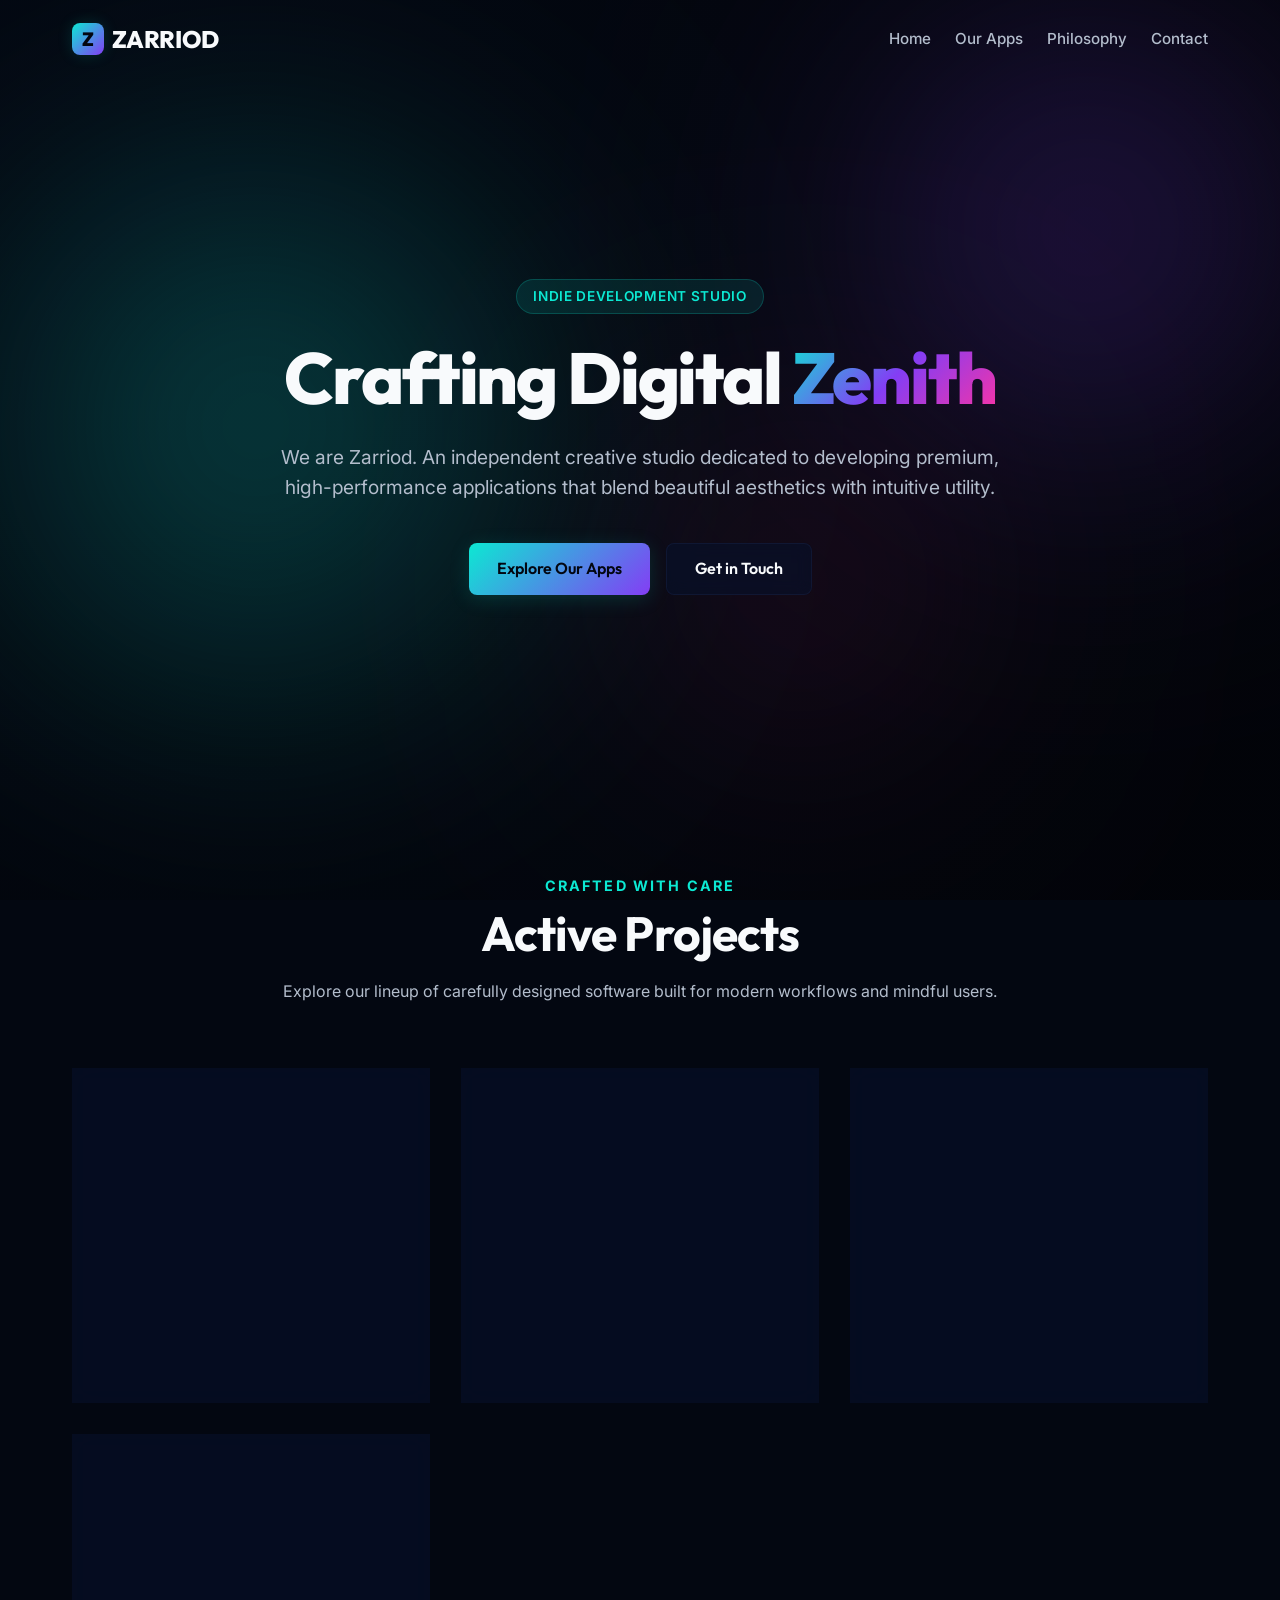
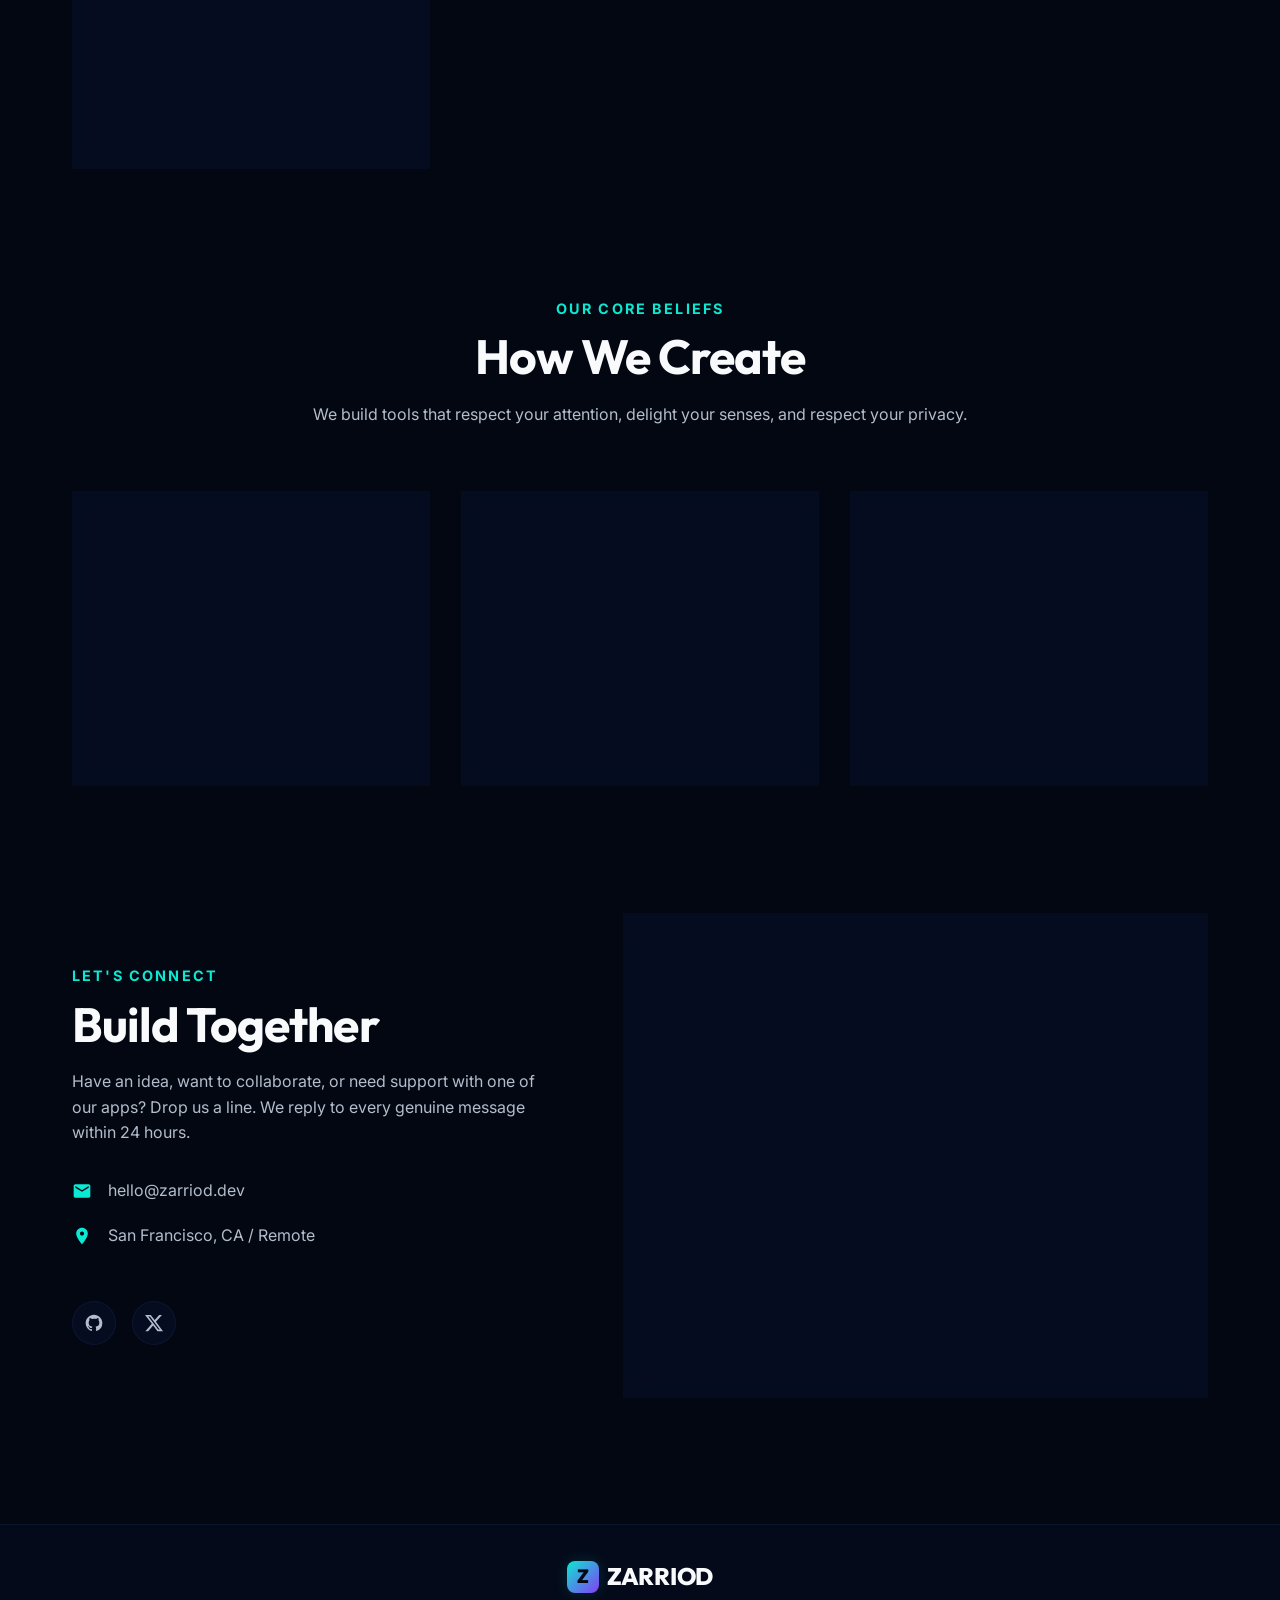
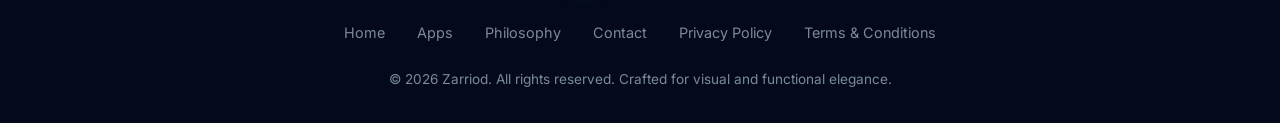
==== index.html @ 1deefd63 "Add files via upload" ====
<!DOCTYPE html>
<html lang="en">
<head>
  <meta charset="UTF-8">
  <meta name="viewport" content="width=device-width, initial-scale=1.0">
  
  <!-- SEO Meta Tags -->
  <title>Zarriod | Premium Indie App Development Studio</title>
  <meta name="description" content="Zarriod is an independent app studio crafting modern, high-performance applications. Explore our projects including AetherFlow, NovaList, and Zenith Reader.">
  <meta name="keywords" content="indie app development, software studio, Zarriod, AetherFlow, NovaList, Zenith Reader, iOS apps, web utility, minimal software, premium web design">
  <meta name="author" content="Zarriod Studio">
  
  <!-- Open Graph / Facebook -->
  <meta property="og:type" content="website">
  <meta property="og:url" content="https://zarriod.github.io/">
  <meta property="og:title" content="Zarriod | Premium Indie App Development Studio">
  <meta property="og:description" content="Zarriod is an independent app studio crafting modern, high-performance applications. Explore our projects including AetherFlow, NovaList, and Zenith Reader.">
  
  <!-- Twitter -->
  <meta property="twitter:card" content="summary_large_image">
  <meta property="twitter:url" content="https://zarriod.github.io/">
  <meta property="twitter:title" content="Zarriod | Premium Indie App Development Studio">
  <meta property="twitter:description" content="Zarriod is an independent app studio crafting modern, high-performance applications. Explore our projects including AetherFlow, NovaList, and Zenith Reader.">

  <!-- Favicon / Styling -->
  <link rel="stylesheet" href="style.css">
</head>
<body>

  <!-- Background Canvas/Aura -->
  <div class="ambient-background">
    <div class="ambient-glow-1"></div>
    <div class="ambient-glow-2"></div>
    <div class="ambient-glow-3"></div>
  </div>
  <div class="cursor-glow" id="cursorGlow"></div>

  <!-- Header Navigation -->
  <header id="mainHeader">
    <div class="nav-container">
      <a href="#" class="logo">
        <div class="logo-icon">Z</div>
        ZARRIOD
      </a>
      
      <button class="menu-toggle" id="menuToggle" aria-label="Toggle Navigation Menu">
        <svg width="24" height="24" viewBox="0 0 24 24" fill="none" stroke="currentColor" stroke-width="2" stroke-linecap="round" stroke-linejoin="round">
          <line x1="4" y1="12" x2="20" y2="12"></line>
          <line x1="4" y1="6" x2="20" y2="6"></line>
          <line x1="4" y1="18" x2="20" y2="18"></line>
        </svg>
      </button>

      <ul class="nav-menu" id="navMenu">
        <li><a href="#" class="nav-link">Home</a></li>
        <li><a href="#apps" class="nav-link">Our Apps</a></li>
        <li><a href="#philosophy" class="nav-link">Philosophy</a></li>
        <li><a href="#contact" class="nav-link">Contact</a></li>
      </ul>
    </div>
  </header>

  <main id="mainContent">
    <!-- Hero Section -->
    <section class="hero">
      <div class="container hero-content reveal active">
        <div class="hero-badge">Indie Development Studio</div>
        <h1>Crafting Digital <span class="gradient-text">Zenith</span></h1>
        <p>We are Zarriod. An independent creative studio dedicated to developing premium, high-performance applications that blend beautiful aesthetics with intuitive utility.</p>
        <div class="hero-actions">
          <a href="#apps" class="btn btn-primary">Explore Our Apps</a>
          <a href="#contact" class="btn btn-secondary">Get in Touch</a>
        </div>
      </div>
    </section>

  <!-- Apps Showcase Section -->
  <section class="apps-section" id="apps">
    <div class="container">
      <div class="section-header reveal">
        <span class="section-tag">Crafted with Care</span>
        <h2>Active Projects</h2>
        <p>Explore our lineup of carefully designed software built for modern workflows and mindful users.</p>
      </div>

      <div class="grid grid-3">
        
        <!-- App 1 Card: AetherFlow -->
        <article class="glass-card app-card reveal" data-app="aetherflow">
          <div class="app-header">
            <div class="app-icon" style="background: linear-gradient(135deg, hsl(174, 90%, 50%), hsl(220, 80%, 40%));">🌀</div>
            <div class="app-platforms">
              <!-- Apple icon -->
              <svg viewBox="0 0 24 24" title="iOS & macOS"><path d="M18.71 19.5c-.83 1.24-1.71 2.45-3.05 2.47-1.34.03-1.77-.79-3.29-.79-1.53 0-2 .77-3.27.82-1.31.05-2.3-1.32-3.14-2.53C4.25 17 2.94 12.45 4.7 9.39c.87-1.52 2.43-2.48 4.12-2.51 1.28-.02 2.5.87 3.29.87.78 0 2.26-1.07 3.81-.91.65.03 2.47.26 3.64 1.98-.09.06-2.17 1.28-2.15 3.81.03 3.02 2.65 4.03 2.68 4.04-.03.07-.42 1.44-1.38 2.83M15.97 4.17c.66-.81 1.11-1.93.99-3.06-.96.04-2.13.64-2.82 1.45-.6.69-1.12 1.84-.98 2.94 1.07.08 2.15-.52 2.81-1.33z"/></svg>
              <!-- Web/Globe icon -->
              <svg viewBox="0 0 24 24" title="Web App"><path d="M12 2C6.48 2 2 6.48 2 12s4.48 10 10 10 10-4.48 10-10S17.52 2 12 2zm-1 17.93c-3.95-.49-7-3.85-7-7.93 0-.62.08-1.21.21-1.79L9 15v1c0 1.1.9 2 2 2v1.93zm6.9-2.53c-.26-.81-1-1.4-1.9-1.4h-1v-3c0-.55-.45-1-1-1h-6v-2h2c.55 0 1-.45 1-1V7h2c1.1 0 2-.9 2-2v-.41c2.93 1.19 5 4.06 5 7.41 0 2.08-.8 3.97-2.1 5.39z"/></svg>
            </div>
          </div>
          <div class="app-body">
            <h3 class="app-title">AetherFlow</h3>
            <p class="app-desc">Immersive ambient focus spaces. Combine adaptive soundscapes, gesture controls, and clean HUD widgets to block out noise and enter a state of flow.</p>
            <div class="app-tags">
              <span class="app-tag">Focus</span>
              <span class="app-tag">Ambient</span>
              <span class="app-tag">Audio</span>
            </div>
          </div>
          <div class="app-footer">
            <button class="app-link btn-details" data-app="aetherflow">
              Learn More 
              <svg viewBox="0 0 24 24"><path d="M5 12h14M12 5l7 7-7 7" stroke="currentColor" stroke-width="2" stroke-linecap="round" stroke-linejoin="round" fill="none"/></svg>
            </button>
          </div>
        </article>

        <!-- App 2 Card: NovaList -->
        <article class="glass-card app-card reveal" data-app="novalist">
          <div class="app-header">
            <div class="app-icon" style="background: linear-gradient(135deg, hsl(263, 90%, 60%), hsl(328, 100%, 60%));">⚡</div>
            <div class="app-platforms">
              <!-- Web/Globe icon -->
              <svg viewBox="0 0 24 24" title="Web App"><path d="M12 2C6.48 2 2 6.48 2 12s4.48 10 10 10 10-4.48 10-10S17.52 2 12 2zm-1 17.93c-3.95-.49-7-3.85-7-7.93 0-.62.08-1.21.21-1.79L9 15v1c0 1.1.9 2 2 2v1.93zm6.9-2.53c-.26-.81-1-1.4-1.9-1.4h-1v-3c0-.55-.45-1-1-1h-6v-2h2c.55 0 1-.45 1-1V7h2c1.1 0 2-.9 2-2v-.41c2.93 1.19 5 4.06 5 7.41 0 2.08-.8 3.97-2.1 5.39z"/></svg>
              <!-- Desktop/Mac/Windows icon -->
              <svg viewBox="0 0 24 24" title="Desktop App"><path d="M21 2H3c-1.1 0-2 .9-2 2v12c0 1.1.9 2 2 2h7l-2 3v1h8v-1l-2-3h7c1.1 0 2-.9 2-2V4c0-1.1-.9-2-2-2zm0 12H3V4h18v10z"/></svg>
            </div>
          </div>
          <div class="app-body">
            <h3 class="app-title">NovaList</h3>
            <p class="app-desc">Blazing-fast, keyboard-first task planning. Manage your daily loops, project backlogs, and commands with an offline-first workspace designed for speed.</p>
            <div class="app-tags">
              <span class="app-tag">Productivity</span>
              <span class="app-tag">Keyboard-first</span>
              <span class="app-tag">Offline</span>
            </div>
          </div>
          <div class="app-footer">
            <button class="app-link btn-details" data-app="novalist">
              Learn More 
              <svg viewBox="0 0 24 24"><path d="M5 12h14M12 5l7 7-7 7" stroke="currentColor" stroke-width="2" stroke-linecap="round" stroke-linejoin="round" fill="none"/></svg>
            </button>
          </div>
        </article>

        <!-- App 3 Card: Zenith Reader -->
        <article class="glass-card app-card reveal" data-app="zenithreader">
          <div class="app-header">
            <div class="app-icon" style="background: linear-gradient(135deg, hsl(328, 100%, 60%), hsl(174, 90%, 50%));">📖</div>
            <div class="app-platforms">
              <!-- Apple icon -->
              <svg viewBox="0 0 24 24" title="iOS"><path d="M18.71 19.5c-.83 1.24-1.71 2.45-3.05 2.47-1.34.03-1.77-.79-3.29-.79-1.53 0-2 .77-3.27.82-1.31.05-2.3-1.32-3.14-2.53C4.25 17 2.94 12.45 4.7 9.39c.87-1.52 2.43-2.48 4.12-2.51 1.28-.02 2.5.87 3.29.87.78 0 2.26-1.07 3.81-.91.65.03 2.47.26 3.64 1.98-.09.06-2.17 1.28-2.15 3.81.03 3.02 2.65 4.03 2.68 4.04-.03.07-.42 1.44-1.38 2.83M15.97 4.17c.66-.81 1.11-1.93.99-3.06-.96.04-2.13.64-2.82 1.45-.6.69-1.12 1.84-.98 2.94 1.07.08 2.15-.52 2.81-1.33z"/></svg>
              <!-- Android icon -->
              <svg viewBox="0 0 24 24" title="Android"><path d="M6 18c0 .55.45 1 1 1h1v3.5c0 .83.67 1.5 1.5 1.5s1.5-.67 1.5-1.5V19h2v3.5c0 .83.67 1.5 1.5 1.5s1.5-.67 1.5-1.5V19h1c.55 0 1-.45 1-1V8H6v10zM3.5 8C2.67 8 2 8.67 2 9.5v7c0 .83.67 1.5 1.5 1.5S5 17.33 5 16.5v-7C5 8.67 4.33 8 3.5 8zm17 0c-.83 0-1.5.67-1.5 1.5v7c0 .83.67 1.5 1.5 1.5s1.5-.67 1.5-1.5v-7c0-.83-.67-1.5-1.5-1.5zm-5.8-5.38l1.45-1.45c.2-.2.2-.51 0-.71a.495.495 0 0 0-.7 0l-1.6 1.6C12.9 2.03 12.46 2 12 2c-.46 0-.9.03-1.35.07l-1.6-1.6c-.2-.2-.51-.2-.71 0-.2.2-.2.51 0 .71l1.45 1.45C8.3 3.6 7.06 5.62 7 8h10c-.06-2.38-1.3-4.4-3.2-5.38zM9 5.5c-.28 0-.5-.22-.5-.5s.22-.5.5-.5.5.22.5.5-.22.5-.5.5zm6 0c-.28 0-.5-.22-.5-.5s.22-.5.5-.5.5.22.5.5-.22.5-.5.5z"/></svg>
            </div>
          </div>
          <div class="app-body">
            <h3 class="app-title">Zenith Reader</h3>
            <p class="app-desc">Distraction-free news reading. Zenith aggregates your newsletters, RSS feeds, and favorite web articles into a clean reading format with local summaries.</p>
            <div class="app-tags">
              <span class="app-tag">Reading</span>
              <span class="app-tag">RSS</span>
              <span class="app-tag">Privacy</span>
            </div>
          </div>
          <div class="app-footer">
            <button class="app-link btn-details" data-app="zenithreader">
              Learn More 
              <svg viewBox="0 0 24 24"><path d="M5 12h14M12 5l7 7-7 7" stroke="currentColor" stroke-width="2" stroke-linecap="round" stroke-linejoin="round" fill="none"/></svg>
            </button>
          </div>
        </article>

        <!-- App 4 Card: PickVault -->
        <article class="glass-card app-card reveal" data-app="pickvault">
          <div class="app-header">
            <div class="app-icon" style="background: linear-gradient(135deg, hsl(174, 90%, 50%), hsl(263, 90%, 60%));">📦</div>
            <div class="app-platforms">
              <!-- Android icon -->
              <svg viewBox="0 0 24 24" title="Android"><path d="M6 18c0 .55.45 1 1 1h1v3.5c0 .83.67 1.5 1.5 1.5s1.5-.67 1.5-1.5V19h2v3.5c0 .83.67 1.5 1.5 1.5s1.5-.67 1.5-1.5V19h1c.55 0 1-.45 1-1V8H6v10zM3.5 8C2.67 8 2 8.67 2 9.5v7c0 .83.67 1.5 1.5 1.5S5 17.33 5 16.5v-7C5 8.67 4.33 8 3.5 8zm17 0c-.83 0-1.5.67-1.5 1.5v7c0 .83.67 1.5 1.5 1.5s1.5-.67 1.5-1.5v-7c0-.83-.67-1.5-1.5-1.5zm-5.8-5.38l1.45-1.45c.2-.2.2-.51 0-.71a.495.495 0 0 0-.7 0l-1.6 1.6C12.9 2.03 12.46 2 12 2c-.46 0-.9.03-1.35.07l-1.6-1.6c-.2-.2-.51-.2-.71 0-.2.2-.2.51 0 .71l1.45 1.45C8.3 3.6 7.06 5.62 7 8h10c-.06-2.38-1.3-4.4-3.2-5.38zM9 5.5c-.28 0-.5-.22-.5-.5s.22-.5.5-.5.5.22.5.5-.22.5-.5.5zm6 0c-.28 0-.5-.22-.5-.5s.22-.5.5-.5.5.22.5.5-.22.5-.5.5z"/></svg>
            </div>
          </div>
          <div class="app-body">
            <h3 class="app-title">PickVault</h3>
            <p class="app-desc">Manage planned purchases and wishlists. Record items you intend to buy, track budgets, organize categories, and make mindful shopping decisions offline.</p>
            <div class="app-tags">
              <span class="app-tag">Wishlist</span>
              <span class="app-tag">Utility</span>
              <span class="app-tag">Offline-First</span>
            </div>
          </div>
          <div class="app-footer">
            <button class="app-link btn-details" data-app="pickvault">
              Learn More 
              <svg viewBox="0 0 24 24"><path d="M5 12h14M12 5l7 7-7 7" stroke="currentColor" stroke-width="2" stroke-linecap="round" stroke-linejoin="round" fill="none"/></svg>
            </button>
          </div>
        </article>

      </div>
    </div>
  </section>

  <!-- Philosophy Section -->
  <section class="philosophy-section" id="philosophy">
    <div class="container">
      <div class="section-header reveal">
        <span class="section-tag">Our Core Beliefs</span>
        <h2>How We Create</h2>
        <p>We build tools that respect your attention, delight your senses, and respect your privacy.</p>
      </div>

      <div class="grid grid-3">
        
        <!-- Value 1 -->
        <div class="glass-card philosophy-card reveal">
          <div class="philosophy-icon">🎨</div>
          <h3 class="philosophy-title">Aesthetics First</h3>
          <p class="philosophy-desc">We believe software should be as beautiful as it is functional. Fine attention is paid to color systems, visual hierarchy, micro-interactions, and motion layout.</p>
        </div>

        <!-- Value 2 -->
        <div class="glass-card philosophy-card reveal">
          <div class="philosophy-icon">🔒</div>
          <h3 class="philosophy-title">Privacy Centered</h3>
          <p class="philosophy-desc">Your data resides where it belongs: on your device. We design our apps offline-first, avoiding intrusive tracking, tracking cookies, or dynamic user tracking scripts.</p>
        </div>

        <!-- Value 3 -->
        <div class="glass-card philosophy-card reveal">
          <div class="philosophy-icon">🚀</div>
          <h3 class="philosophy-title">Performance Focused</h3>
          <p class="philosophy-desc">Nobody likes waiting. Our apps are built using lean native foundations, modern rendering pipelines, and clean architectures to operate at 60+ FPS.</p>
        </div>

      </div>
    </div>
  </section>

  <!-- Contact & Newsletter Section -->
  <section class="contact-section" id="contact">
    <div class="container">
      <div class="contact-layout">
        
        <div class="contact-info reveal">
          <span class="section-tag">Let's Connect</span>
          <h2>Build Together</h2>
          <p>Have an idea, want to collaborate, or need support with one of our apps? Drop us a line. We reply to every genuine message within 24 hours.</p>
          
          <ul class="contact-details">
            <li class="contact-detail-item">
              <svg viewBox="0 0 24 24"><path d="M20 4H4c-1.1 0-1.99.9-1.99 2L2 18c0 1.1.9 2 2 2h16c1.1 0 2-.9 2-2V6c0-1.1-.9-2-2-2zm0 4l-8 5-8-5V6l8 5 8-5v2z"/></svg>
              <span>hello@zarriod.dev</span>
            </li>
            <li class="contact-detail-item">
              <svg viewBox="0 0 24 24"><path d="M12 2C8.13 2 5 5.13 5 9c0 5.25 7 13 7 13s7-7.75 7-13c0-3.87-3.13-7-7-7zm0 9.5c-1.38 0-2.5-1.12-2.5-2.5s1.12-2.5 2.5-2.5 2.5 1.12 2.5 2.5-1.12 2.5-2.5 2.5z"/></svg>
              <span>San Francisco, CA / Remote</span>
            </li>
          </ul>

          <div class="contact-socials">
            <a href="https://github.com/zarriod" class="social-btn" aria-label="GitHub" target="_blank" rel="noopener">
              <svg width="20" height="20" viewBox="0 0 24 24" fill="currentColor"><path d="M12 2C6.477 2 2 6.484 2 12.017c0 4.425 2.865 8.18 6.839 9.504.5.092.682-.217.682-.483 0-.237-.008-.868-.013-1.703-2.782.605-3.369-1.343-3.369-1.343-.454-1.158-1.11-1.466-1.11-1.466-.908-.62.069-.608.069-.608 1.003.07 1.531 1.032 1.531 1.032.892 1.53 2.341 1.088 2.91.832.092-.647.35-1.088.636-1.338-2.22-.253-4.555-1.113-4.555-4.951 0-1.093.39-1.988 1.029-2.688-.103-.253-.446-1.272.098-2.65 0 0 .84-.27 2.75 1.026A9.564 9.564 0 0112 6.844c.85.004 1.705.115 2.504.337 1.909-1.296 2.747-1.027 2.747-1.027.546 1.379.202 2.398.1 2.651.64.7 1.028 1.595 1.028 2.688 0 3.848-2.339 4.695-4.566 4.943.359.309.678.92.678 1.855 0 1.338-.012 2.419-.012 2.747 0 .268.18.58.688.482A10.019 10.019 0 0022 12.017C22 6.484 17.522 2 12 2z"/></svg>
            </a>
            <a href="https://x.com/zarriod" class="social-btn" aria-label="Twitter/X" target="_blank" rel="noopener">
              <svg width="20" height="20" viewBox="0 0 24 24" fill="currentColor"><path d="M18.244 2.25h3.308l-7.227 8.26 8.502 11.24H16.17l-5.214-6.817L4.99 21.75H1.68l7.73-8.835L1.254 2.25H8.08l4.713 6.231zm-1.161 17.52h1.833L7.084 4.126H5.117z"/></svg>
            </a>
          </div>
        </div>

        <div class="glass-card contact-form-card reveal">
          <form id="contactForm" novalidate>
            <div class="form-group">
              <label for="name" class="form-label">Your Name</label>
              <input type="text" id="name" name="name" class="form-input" placeholder="Aiden Thorne" required>
            </div>
            
            <div class="form-group">
              <label for="email" class="form-label">Email Address</label>
              <input type="email" id="email" name="email" class="form-input" placeholder="aiden@example.com" required>
            </div>

            <div class="form-group">
              <label for="message" class="form-label">Your Message</label>
              <textarea id="message" name="message" class="form-input" placeholder="Hey Zarriod crew! I'd love to chat about..." required></textarea>
            </div>

            <button type="submit" class="btn btn-primary form-submit-btn" id="submitBtn">
              <span>Send Message</span>
            </button>
          </form>
        </div>

      </div>
    </div>
  </section>

  </main>

  <!-- Dynamic Detail Modal -->
  <div class="modal-overlay" id="appModal">
    <div class="modal-content">
      <button class="modal-close" id="modalClose" aria-label="Close details dialog">&times;</button>
      <div class="modal-body" id="modalBody">
        <!-- Content injected dynamically via JavaScript -->
      </div>
    </div>
  </div>

  <!-- Toast Notification -->
  <div class="toast" id="toastNotification">
    <span class="toast-icon">✓</span>
    <span class="toast-text" id="toastText">Message sent successfully!</span>
  </div>

  <!-- Footer -->
  <footer>
    <div class="container">
      <a href="#" class="logo footer-logo">
        <div class="logo-icon">Z</div>
        ZARRIOD
      </a>
      <ul class="footer-nav">
        <li><a href="#">Home</a></li>
        <li><a href="#apps">Apps</a></li>
        <li><a href="#philosophy">Philosophy</a></li>
        <li><a href="#contact">Contact</a></li>
        <li><a href="privacy.html">Privacy Policy</a></li>
        <li><a href="terms.html">Terms & Conditions</a></li>
      </ul>
      <p class="footer-text">&copy; 2026 Zarriod. All rights reserved. Crafted for visual and functional elegance.</p>
    </div>
  </footer>

  <script src="app.js"></script>
</body>
</html>
---- style.css ----
@import url('https://fonts.googleapis.com/css2?family=Inter:wght@300;400;500;600;700&family=Outfit:wght@300;400;500;600;700;800&display=swap');

:root {
  /* Colors */
  --bg-void: hsl(224, 71%, 4%);
  --bg-deep: hsl(224, 71%, 6%);
  --bg-surface: hsla(224, 71%, 10%, 0.6);
  --bg-surface-hover: hsla(224, 71%, 15%, 0.85);
  
  --primary: hsl(174, 90%, 48%);
  --primary-glow: hsla(174, 90%, 48%, 0.15);
  --secondary: hsl(263, 90%, 60%);
  --secondary-glow: hsla(263, 90%, 60%, 0.15);
  --accent: hsl(328, 100%, 60%);
  --accent-glow: hsla(328, 100%, 60%, 0.15);
  
  --text-primary: hsl(210, 40%, 98%);
  --text-secondary: hsl(215, 20%, 75%);
  --text-muted: hsl(215, 15%, 55%);
  
  --border-color: hsla(224, 50%, 20%, 0.4);
  --border-glow: hsla(174, 90%, 48%, 0.25);
  
  /* Fonts */
  --font-heading: 'Outfit', -apple-system, BlinkMacSystemFont, "Segoe UI", Roboto, sans-serif;
  --font-body: 'Inter', -apple-system, BlinkMacSystemFont, "Segoe UI", Roboto, sans-serif;
  
  /* Spacing */
  --spacing-xs: 0.5rem;
  --spacing-sm: 1rem;
  --spacing-md: 2rem;
  --spacing-lg: 4rem;
  --spacing-xl: 8rem;
  
  /* Utilities */
  --border-radius-sm: 8px;
  --border-radius-md: 16px;
  --border-radius-lg: 24px;
  --transition-smooth: all 0.4s cubic-bezier(0.16, 1, 0.3, 1);
  --transition-fast: all 0.2s ease;
}

/* Base Reset */
*, *::before, *::after {
  box-sizing: border-box;
  margin: 0;
  padding: 0;
}

html {
  scroll-behavior: smooth;
  font-size: 16px;
  background-color: var(--bg-void);
  color: var(--text-primary);
  font-family: var(--font-body);
  overflow-x: hidden;
}

body {
  min-height: 100vh;
  line-height: 1.6;
  position: relative;
}

/* Background elements */
.ambient-background {
  position: fixed;
  top: 0;
  left: 0;
  width: 100%;
  height: 100%;
  z-index: -2;
  background: radial-gradient(circle at 10% 20%, hsl(224, 71%, 4%) 0%, hsl(224, 71%, 2%) 90%);
  overflow: hidden;
}

.ambient-glow-1, .ambient-glow-2, .ambient-glow-3 {
  position: absolute;
  border-radius: 50%;
  filter: blur(120px);
  opacity: 0.3;
  pointer-events: none;
  mix-blend-mode: screen;
  transition: var(--transition-smooth);
}

.ambient-glow-1 {
  top: -10%;
  right: -10%;
  width: 50vw;
  height: 50vw;
  background: radial-gradient(circle, var(--secondary) 0%, transparent 70%);
  animation: floatGlow1 25s infinite alternate ease-in-out;
}

.ambient-glow-2 {
  bottom: 10%;
  left: -10%;
  width: 60vw;
  height: 60vw;
  background: radial-gradient(circle, var(--primary) 0%, transparent 70%);
  animation: floatGlow2 30s infinite alternate ease-in-out;
}

.ambient-glow-3 {
  top: 40%;
  right: 20%;
  width: 35vw;
  height: 35vw;
  background: radial-gradient(circle, var(--accent) 0%, transparent 70%);
  animation: floatGlow3 20s infinite alternate ease-in-out;
  opacity: 0.15;
}

.cursor-glow {
  position: fixed;
  width: 400px;
  height: 400px;
  background: radial-gradient(circle, rgba(0, 242, 254, 0.08) 0%, transparent 70%);
  border-radius: 50%;
  pointer-events: none;
  z-index: -1;
  transform: translate(-50%, -50%);
  opacity: 0;
  transition: opacity 0.5s ease;
}

/* Animations */
@keyframes floatGlow1 {
  0% { transform: translate(0, 0) scale(1); }
  100% { transform: translate(-10%, 15%) scale(1.1); }
}

@keyframes floatGlow2 {
  0% { transform: translate(0, 0) scale(1); }
  100% { transform: translate(15%, -10%) scale(1.05); }
}

@keyframes floatGlow3 {
  0% { transform: translate(0, 0) scale(0.9); }
  100% { transform: translate(-15%, -15%) scale(1.15); }
}

@keyframes pulse {
  0%, 100% { opacity: 0.6; }
  50% { opacity: 0.9; }
}

@keyframes slideUp {
  from {
    opacity: 0;
    transform: translateY(30px);
  }
  to {
    opacity: 1;
    transform: translateY(0);
  }
}

/* Layout Utilities */
.container {
  max-width: 1200px;
  margin: 0 auto;
  padding: 0 var(--spacing-md);
}

.grid {
  display: grid;
  gap: var(--spacing-md);
}

.grid-2 {
  grid-template-columns: 1fr;
}

@media (min-width: 768px) {
  .grid-2 {
    grid-template-columns: repeat(2, 1fr);
  }
}

.grid-3 {
  grid-template-columns: 1fr;
}

@media (min-width: 768px) {
  .grid-3 {
    grid-template-columns: repeat(2, 1fr);
  }
}

@media (min-width: 1024px) {
  .grid-3 {
    grid-template-columns: repeat(3, 1fr);
  }
}

/* Typography & Headers */
h1, h2, h3, h4 {
  font-family: var(--font-heading);
  color: var(--text-primary);
  font-weight: 700;
  line-height: 1.2;
}

h1 {
  font-size: clamp(2.5rem, 6vw, 4.5rem);
  letter-spacing: -0.03em;
  font-weight: 800;
}

h2 {
  font-size: clamp(2rem, 4vw, 3rem);
  letter-spacing: -0.02em;
  margin-bottom: var(--spacing-sm);
  position: relative;
  display: inline-block;
}

h3 {
  font-size: clamp(1.25rem, 2vw, 1.75rem);
  margin-bottom: var(--spacing-xs);
}

p {
  color: var(--text-secondary);
  font-size: clamp(1rem, 1.1vw, 1.15rem);
}

.gradient-text {
  background: linear-gradient(135deg, var(--primary) 0%, var(--secondary) 50%, var(--accent) 100%);
  -webkit-background-clip: text;
  -webkit-text-fill-color: transparent;
  background-clip: text;
}

/* Custom Scrollbar */
::-webkit-scrollbar {
  width: 10px;
}

::-webkit-scrollbar-track {
  background: var(--bg-void);
}

::-webkit-scrollbar-thumb {
  background: hsla(224, 50%, 20%, 0.8);
  border-radius: 5px;
  border: 2px solid var(--bg-void);
}

::-webkit-scrollbar-thumb:hover {
  background: var(--primary);
}

/* Header & Navigation */
header {
  position: fixed;
  top: 0;
  left: 0;
  width: 100%;
  z-index: 100;
  transition: var(--transition-smooth);
  border-bottom: 1px solid transparent;
}

header.scrolled {
  background: hsla(224, 71%, 4%, 0.7);
  backdrop-filter: blur(20px);
  border-bottom: 1px solid var(--border-color);
  padding: 0.75rem 0;
}

.nav-container {
  display: flex;
  justify-content: space-between;
  align-items: center;
  padding: 1.25rem var(--spacing-md);
  max-width: 1200px;
  margin: 0 auto;
}

.logo {
  display: flex;
  align-items: center;
  gap: 0.5rem;
  font-family: var(--font-heading);
  font-weight: 800;
  font-size: 1.5rem;
  color: var(--text-primary);
  text-decoration: none;
  letter-spacing: -0.01em;
}

.logo-icon {
  width: 32px;
  height: 32px;
  background: linear-gradient(135deg, var(--primary), var(--secondary));
  border-radius: 8px;
  display: flex;
  align-items: center;
  justify-content: center;
  color: var(--bg-void);
  font-weight: 800;
  font-size: 1.2rem;
  box-shadow: 0 0 15px var(--primary-glow);
}

.nav-menu {
  display: flex;
  gap: 1.5rem;
  list-style: none;
}

.nav-link {
  color: var(--text-secondary);
  text-decoration: none;
  font-weight: 500;
  font-size: 0.95rem;
  transition: var(--transition-fast);
  position: relative;
  padding: 0.25rem 0;
}

.nav-link:hover {
  color: var(--primary);
}

.nav-link::after {
  content: '';
  position: absolute;
  bottom: 0;
  left: 0;
  width: 0;
  height: 2px;
  background-color: var(--primary);
  transition: var(--transition-fast);
}

.nav-link:hover::after {
  width: 100%;
}

.menu-toggle {
  display: none;
  background: none;
  border: none;
  color: var(--text-primary);
  font-size: 1.5rem;
  cursor: pointer;
}

@media (max-width: 768px) {
  .menu-toggle {
    display: block;
  }

  .nav-menu {
    position: fixed;
    top: 0;
    right: -100%;
    width: 80%;
    max-width: 300px;
    height: 100vh;
    background: hsla(224, 71%, 6%, 0.95);
    backdrop-filter: blur(24px);
    flex-direction: column;
    padding: var(--spacing-xl) var(--spacing-md);
    transition: var(--transition-smooth);
    border-left: 1px solid var(--border-color);
  }

  .nav-menu.active {
    right: 0;
  }
}

/* Glassmorphism Buttons */
.btn {
  display: inline-flex;
  align-items: center;
  justify-content: center;
  padding: 0.75rem 1.75rem;
  font-family: var(--font-heading);
  font-weight: 600;
  font-size: 1rem;
  border-radius: var(--border-radius-sm);
  text-decoration: none;
  transition: var(--transition-smooth);
  cursor: pointer;
  gap: 0.5rem;
}

.btn-primary {
  background: linear-gradient(135deg, var(--primary), var(--secondary));
  color: var(--bg-void);
  border: none;
  box-shadow: 0 4px 20px var(--primary-glow);
}

.btn-primary:hover {
  transform: translateY(-2px);
  box-shadow: 0 8px 25px rgba(0, 242, 254, 0.4);
}

.btn-secondary {
  background: var(--bg-surface);
  color: var(--text-primary);
  border: 1px solid var(--border-color);
  backdrop-filter: blur(8px);
}

.btn-secondary:hover {
  background: var(--bg-surface-hover);
  border-color: var(--primary);
  transform: translateY(-2px);
  box-shadow: 0 4px 15px var(--primary-glow);
}

/* Hero Section */
.hero {
  padding: var(--spacing-xl) 0 var(--spacing-lg);
  min-height: 90vh;
  display: flex;
  align-items: center;
  position: relative;
}

.hero-content {
  text-align: center;
  max-width: 800px;
  margin: 0 auto;
}

.hero h1 {
  margin-bottom: 1.5rem;
  line-height: 1.1;
}

.hero p {
  font-size: clamp(1.1rem, 1.5vw, 1.4rem);
  margin-bottom: 2.5rem;
  color: var(--text-secondary);
}

.hero-badge {
  display: inline-flex;
  align-items: center;
  background: hsla(174, 90%, 48%, 0.1);
  border: 1px solid hsla(174, 90%, 48%, 0.2);
  color: var(--primary);
  padding: 0.35rem 1rem;
  border-radius: 100px;
  font-size: 0.85rem;
  font-weight: 600;
  margin-bottom: 1.5rem;
  letter-spacing: 0.05em;
  text-transform: uppercase;
}

.hero-actions {
  display: flex;
  justify-content: center;
  gap: 1rem;
}

@media (max-width: 480px) {
  .hero-actions {
    flex-direction: column;
    align-items: stretch;
  }
}

/* Glass Card Component */
.glass-card {
  background: var(--bg-surface);
  backdrop-filter: blur(12px);
  -webkit-backdrop-filter: blur(12px);
  border: 1px solid var(--border-color);
  border-radius: var(--border-radius-md);
  padding: var(--spacing-md);
  transition: var(--transition-smooth);
}

.glass-card:hover {
  transform: translateY(-5px);
  border-color: var(--border-glow);
  box-shadow: 0 12px 40px rgba(0, 242, 254, 0.05);
}

/* Section Header */
.section-header {
  text-align: center;
  margin-bottom: var(--spacing-lg);
}

.section-tag {
  color: var(--primary);
  font-size: 0.9rem;
  font-weight: 700;
  text-transform: uppercase;
  letter-spacing: 0.15em;
  margin-bottom: 0.5rem;
  display: block;
}

/* Projects/Apps Section */
.apps-section {
  padding: var(--spacing-lg) 0;
}

.app-card {
  display: flex;
  flex-direction: column;
  height: 100%;
  position: relative;
  overflow: hidden;
}

.app-card::before {
  content: '';
  position: absolute;
  top: 0;
  left: 0;
  width: 100%;
  height: 4px;
  background: linear-gradient(90deg, var(--primary), var(--secondary));
  opacity: 0;
  transition: var(--transition-smooth);
}

.app-card:hover::before {
  opacity: 1;
}

.app-header {
  display: flex;
  justify-content: space-between;
  align-items: flex-start;
  margin-bottom: 1.25rem;
}

.app-icon {
  width: 48px;
  height: 48px;
  border-radius: 12px;
  display: flex;
  align-items: center;
  justify-content: center;
  font-size: 1.5rem;
  box-shadow: 0 4px 15px rgba(0, 0, 0, 0.2);
}

.app-tags {
  display: flex;
  gap: 0.5rem;
  flex-wrap: wrap;
}

.app-tag {
  font-size: 0.75rem;
  padding: 0.2rem 0.6rem;
  border-radius: 4px;
  background: rgba(255, 255, 255, 0.05);
  border: 1px solid rgba(255, 255, 255, 0.08);
  color: var(--text-secondary);
}

.app-platforms {
  display: flex;
  gap: 0.75rem;
  color: var(--text-muted);
  font-size: 1.1rem;
}

.app-platforms svg {
  width: 18px;
  height: 18px;
  fill: currentColor;
}

.app-body {
  flex-grow: 1;
}

.app-title {
  font-size: 1.4rem;
  margin-bottom: 0.75rem;
}

.app-desc {
  color: var(--text-secondary);
  font-size: 0.95rem;
  margin-bottom: 1.5rem;
  display: -webkit-box;
  -webkit-line-clamp: 3;
  -webkit-box-orient: vertical;
  overflow: hidden;
}

.app-footer {
  margin-top: auto;
  padding-top: var(--spacing-sm);
  border-top: 1px solid rgba(255, 255, 255, 0.05);
  display: flex;
  justify-content: space-between;
  align-items: center;
}

.app-link {
  color: var(--primary);
  text-decoration: none;
  font-weight: 600;
  font-size: 0.9rem;
  display: inline-flex;
  align-items: center;
  gap: 0.25rem;
  transition: var(--transition-fast);
}

.app-link:hover {
  color: var(--text-primary);
}

.app-link svg {
  width: 14px;
  height: 14px;
  fill: currentColor;
  transition: transform 0.2s ease;
}

.app-link:hover svg {
  transform: translateX(3px);
}

/* Philosophy Section */
.philosophy-section {
  padding: var(--spacing-lg) 0;
  position: relative;
}

.philosophy-card {
  text-align: center;
  padding: var(--spacing-md) var(--spacing-sm);
}

.philosophy-icon {
  width: 64px;
  height: 64px;
  background: var(--bg-surface-hover);
  border: 1px solid var(--border-color);
  border-radius: 50%;
  display: flex;
  align-items: center;
  justify-content: center;
  margin: 0 auto 1.5rem;
  color: var(--primary);
  font-size: 1.75rem;
  box-shadow: 0 4px 20px rgba(0, 0, 0, 0.1);
}

.philosophy-card:nth-child(2) .philosophy-icon {
  color: var(--secondary);
}

.philosophy-card:nth-child(3) .philosophy-icon {
  color: var(--accent);
}

.philosophy-title {
  margin-bottom: 0.75rem;
}

.philosophy-desc {
  font-size: 0.95rem;
}

/* Contact / Newsletter Section */
.contact-section {
  padding: var(--spacing-lg) 0 var(--spacing-xl);
}

.contact-layout {
  display: grid;
  grid-template-columns: 1fr;
  gap: var(--spacing-md);
}

@media (min-width: 992px) {
  .contact-layout {
    grid-template-columns: 1fr 1.2fr;
    gap: var(--spacing-lg);
  }
}

.contact-info {
  display: flex;
  flex-direction: column;
  justify-content: center;
}

.contact-details {
  margin-top: 2rem;
  list-style: none;
}

.contact-detail-item {
  display: flex;
  align-items: center;
  gap: 1rem;
  margin-bottom: 1.25rem;
  color: var(--text-secondary);
}

.contact-detail-item svg {
  width: 20px;
  height: 20px;
  fill: var(--primary);
}

.contact-socials {
  display: flex;
  gap: 1rem;
  margin-top: 2rem;
}

.social-btn {
  width: 44px;
  height: 44px;
  border-radius: 50%;
  background: var(--bg-surface);
  border: 1px solid var(--border-color);
  display: flex;
  align-items: center;
  justify-content: center;
  color: var(--text-secondary);
  transition: var(--transition-smooth);
  text-decoration: none;
}

.social-btn:hover {
  background: var(--bg-surface-hover);
  border-color: var(--primary);
  color: var(--primary);
  transform: translateY(-3px);
  box-shadow: 0 4px 15px var(--primary-glow);
}

.contact-form-card {
  padding: var(--spacing-md);
}

.form-group {
  margin-bottom: 1.25rem;
}

.form-label {
  display: block;
  font-size: 0.85rem;
  font-weight: 600;
  text-transform: uppercase;
  letter-spacing: 0.05em;
  color: var(--text-muted);
  margin-bottom: 0.5rem;
}

.form-input {
  width: 100%;
  padding: 0.85rem 1rem;
  background: hsla(224, 71%, 4%, 0.5);
  border: 1px solid var(--border-color);
  border-radius: var(--border-radius-sm);
  color: var(--text-primary);
  font-family: var(--font-body);
  font-size: 0.95rem;
  transition: var(--transition-fast);
}

.form-input:focus {
  outline: none;
  border-color: var(--primary);
  box-shadow: 0 0 10px var(--primary-glow);
  background: hsla(224, 71%, 6%, 0.8);
}

textarea.form-input {
  resize: vertical;
  min-height: 120px;
}

.form-submit-btn {
  width: 100%;
  border: none;
  cursor: pointer;
}

/* Modal Popup Styles */
.modal-overlay {
  position: fixed;
  top: 0;
  left: 0;
  width: 100%;
  height: 100%;
  background: rgba(3, 7, 18, 0.8);
  backdrop-filter: blur(12px);
  z-index: 1000;
  display: flex;
  align-items: center;
  justify-content: center;
  opacity: 0;
  pointer-events: none;
  transition: opacity 0.4s ease;
  padding: var(--spacing-sm);
}

.modal-overlay.active {
  opacity: 1;
  pointer-events: auto;
}

.modal-content {
  background: var(--bg-deep);
  border: 1px solid var(--border-color);
  border-radius: var(--border-radius-lg);
  max-width: 600px;
  width: 100%;
  max-height: 90vh;
  overflow-y: auto;
  position: relative;
  transform: scale(0.9) translateY(20px);
  transition: var(--transition-smooth);
  box-shadow: 0 20px 50px rgba(0, 0, 0, 0.5);
}

.modal-overlay.active .modal-content {
  transform: scale(1) translateY(0);
}

.modal-close {
  position: absolute;
  top: 1.25rem;
  right: 1.25rem;
  background: none;
  border: none;
  color: var(--text-muted);
  font-size: 1.5rem;
  cursor: pointer;
  transition: var(--transition-fast);
  width: 32px;
  height: 32px;
  border-radius: 50%;
  display: flex;
  align-items: center;
  justify-content: center;
}

.modal-close:hover {
  background: rgba(255, 255, 255, 0.05);
  color: var(--text-primary);
}

.modal-body {
  padding: 2.5rem;
}

.modal-title {
  font-size: 1.75rem;
  margin-bottom: 0.5rem;
}

.modal-tech-stack {
  display: flex;
  gap: 0.5rem;
  flex-wrap: wrap;
  margin-bottom: 1.5rem;
}

.modal-desc {
  color: var(--text-secondary);
  margin-bottom: 1.5rem;
}

.modal-features {
  margin-bottom: 2rem;
}

.modal-features h4 {
  margin-bottom: 0.75rem;
  color: var(--primary);
  font-size: 1.1rem;
}

.modal-features-list {
  list-style: none;
}

.modal-features-list li {
  position: relative;
  padding-left: 1.5rem;
  margin-bottom: 0.5rem;
  color: var(--text-secondary);
  font-size: 0.95rem;
}

.modal-features-list li::before {
  content: "✦";
  position: absolute;
  left: 0;
  color: var(--primary);
}

/* Toast Notification styling */
.toast {
  position: fixed;
  bottom: 2rem;
  right: 2rem;
  background: hsla(224, 71%, 10%, 0.9);
  border: 1px solid var(--primary);
  border-radius: var(--border-radius-sm);
  padding: 1rem 1.5rem;
  box-shadow: 0 10px 30px var(--primary-glow);
  z-index: 1000;
  display: flex;
  align-items: center;
  gap: 0.75rem;
  transform: translateY(100px);
  opacity: 0;
  transition: var(--transition-smooth);
}

.toast.active {
  transform: translateY(0);
  opacity: 1;
}

.toast-icon {
  color: var(--primary);
  font-weight: bold;
}

/* Footer styling */
footer {
  background: var(--bg-deep);
  border-top: 1px solid var(--border-color);
  padding: var(--spacing-md) 0;
  text-align: center;
}

.footer-logo {
  justify-content: center;
  margin-bottom: 1.5rem;
}

.footer-nav {
  display: flex;
  justify-content: center;
  gap: 2rem;
  margin-bottom: 1.5rem;
  list-style: none;
}

.footer-nav a {
  color: var(--text-muted);
  text-decoration: none;
  font-size: 0.9rem;
  transition: var(--transition-fast);
}

.footer-nav a:hover {
  color: var(--primary);
}

.footer-text {
  font-size: 0.85rem;
  color: var(--text-muted);
}

/* Scroll Revealer functionality */
.reveal {
  opacity: 0;
  transform: translateY(30px);
  transition: opacity 0.8s ease, transform 0.8s cubic-bezier(0.16, 1, 0.3, 1);
}

.reveal.active {
  opacity: 1;
  transform: translateY(0);
}
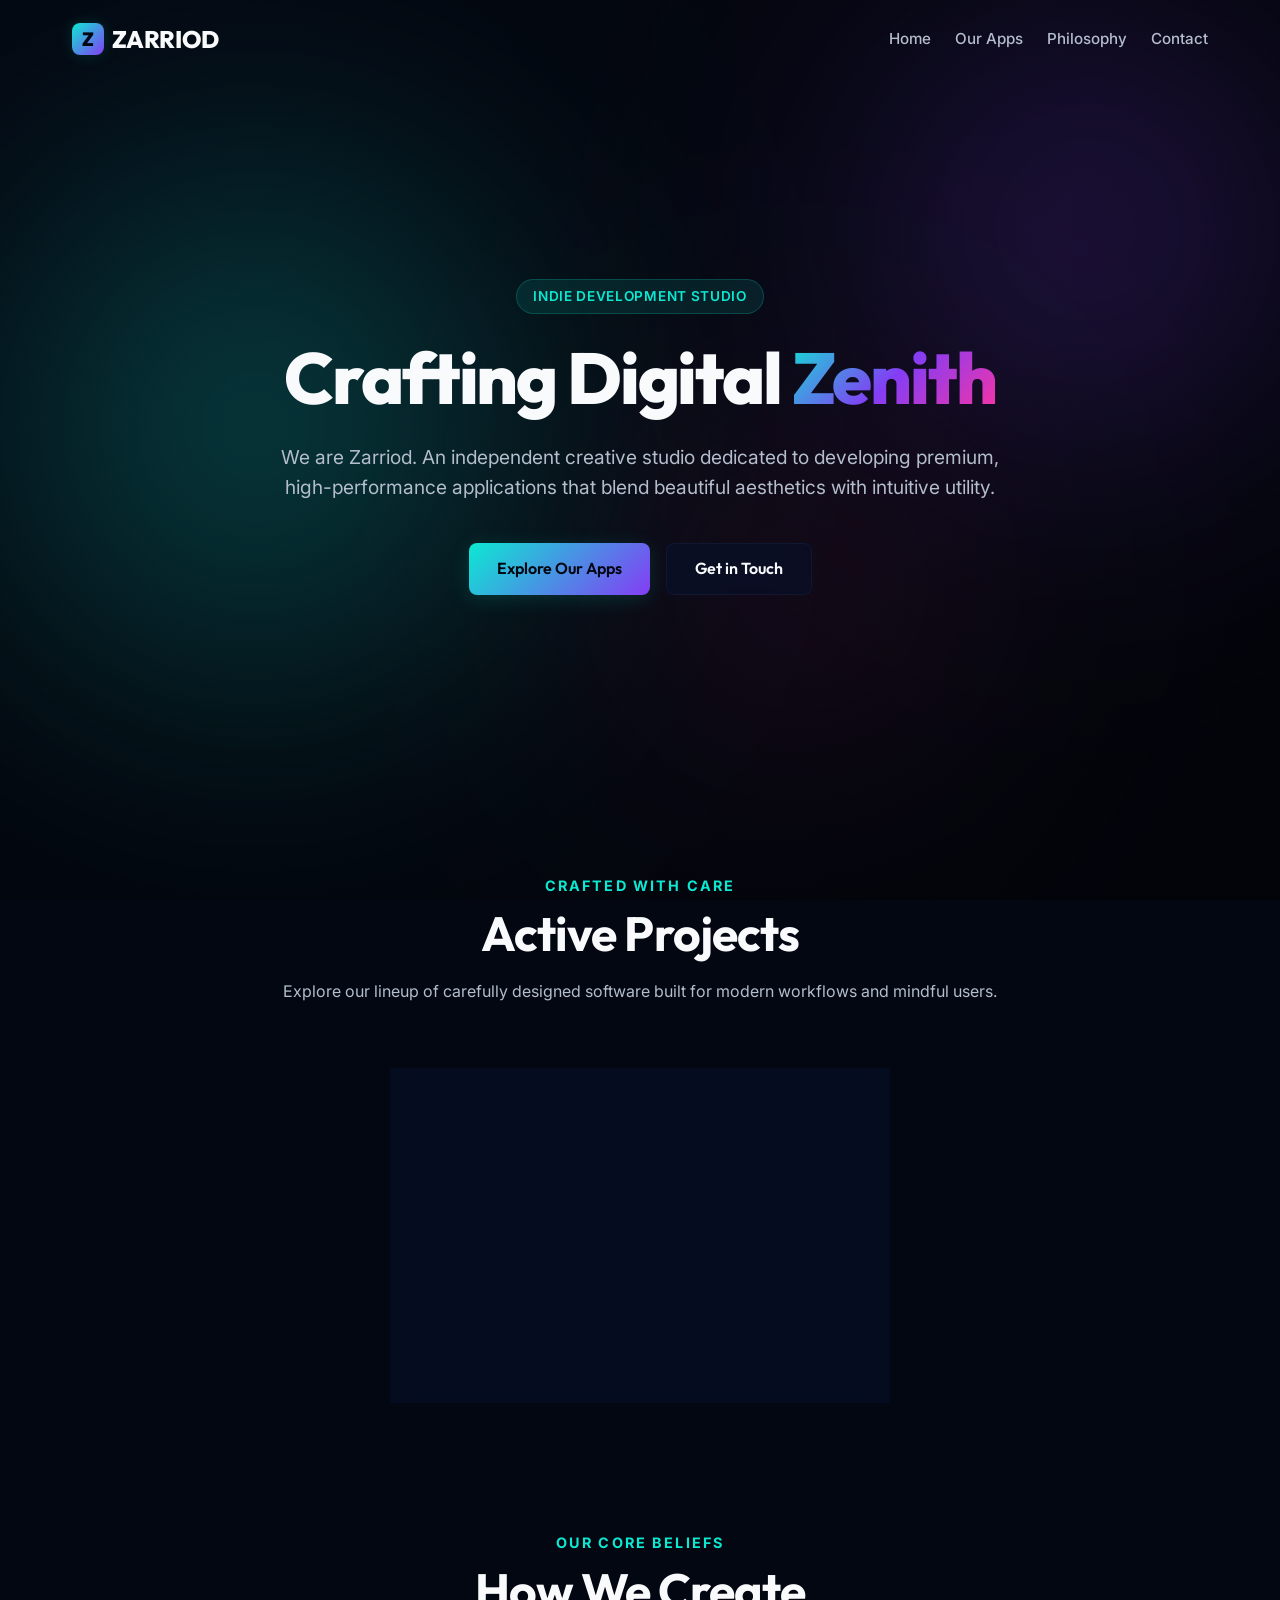
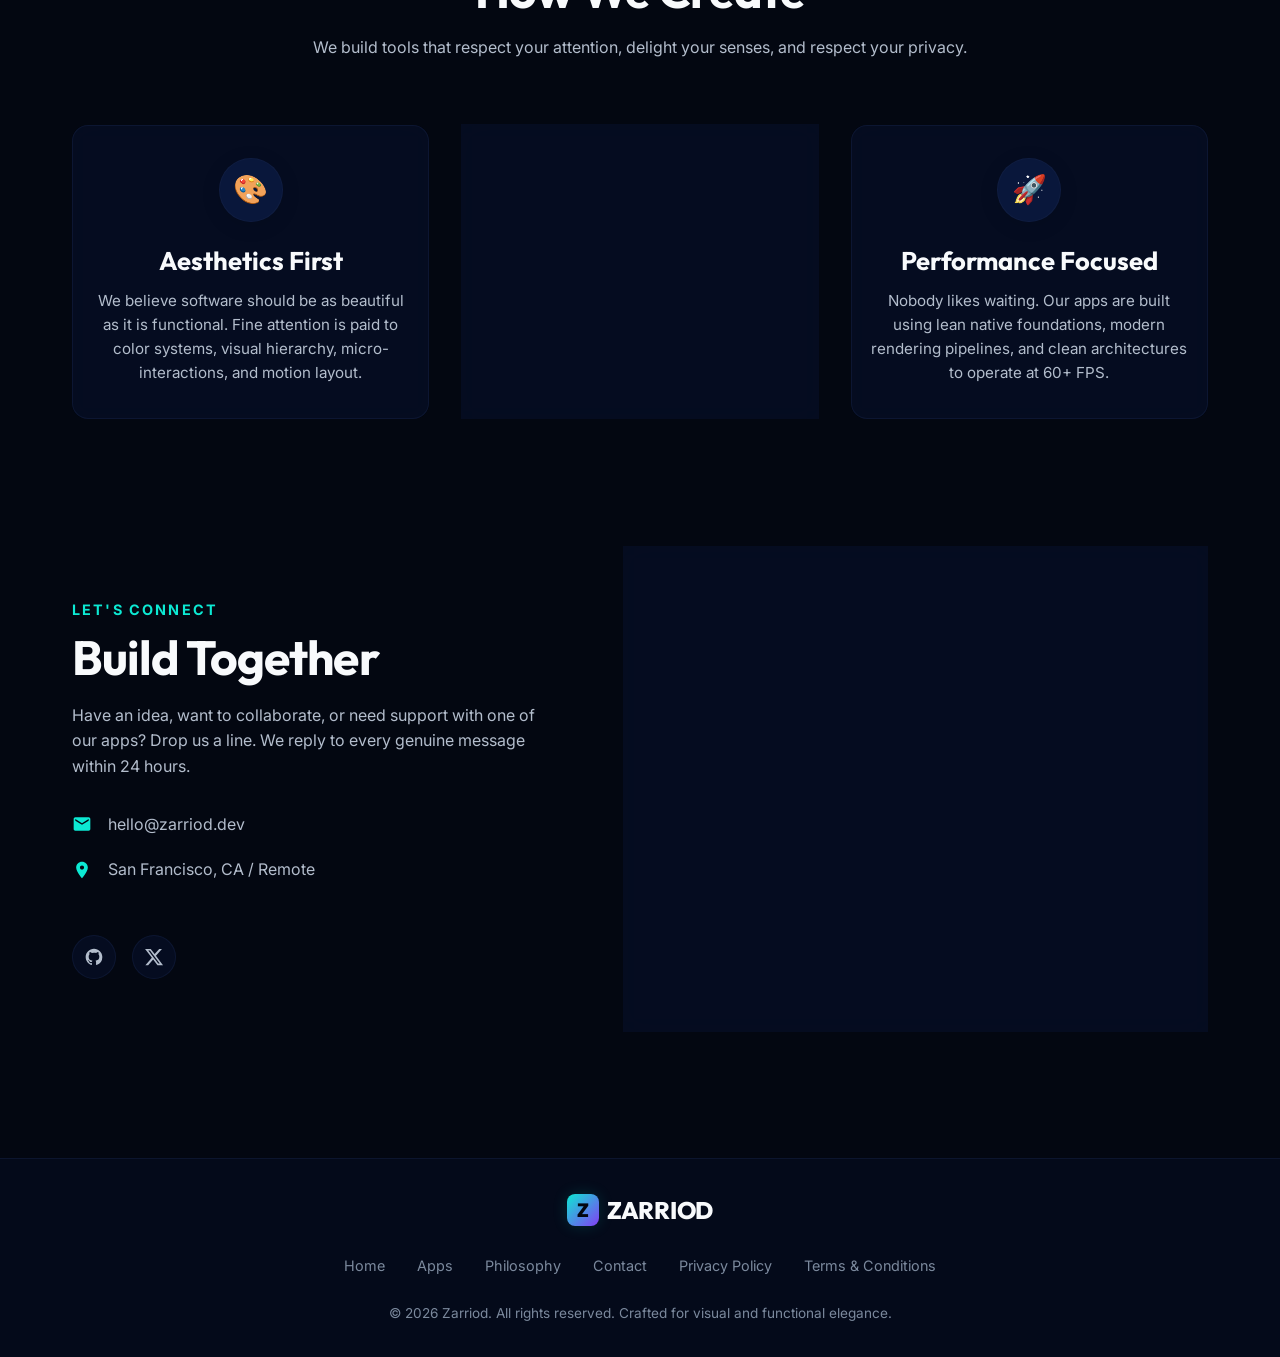
==== commit 32209534: "Add files via upload" ====
--- a/index.html
+++ b/index.html
@@ -83,94 +83,9 @@
         <p>Explore our lineup of carefully designed software built for modern workflows and mindful users.</p>
       </div>
 
-      <div class="grid grid-3">
-        
-        <!-- App 1 Card: AetherFlow -->
-        <article class="glass-card app-card reveal" data-app="aetherflow">
-          <div class="app-header">
-            <div class="app-icon" style="background: linear-gradient(135deg, hsl(174, 90%, 50%), hsl(220, 80%, 40%));">🌀</div>
-            <div class="app-platforms">
-              <!-- Apple icon -->
-              <svg viewBox="0 0 24 24" title="iOS & macOS"><path d="M18.71 19.5c-.83 1.24-1.71 2.45-3.05 2.47-1.34.03-1.77-.79-3.29-.79-1.53 0-2 .77-3.27.82-1.31.05-2.3-1.32-3.14-2.53C4.25 17 2.94 12.45 4.7 9.39c.87-1.52 2.43-2.48 4.12-2.51 1.28-.02 2.5.87 3.29.87.78 0 2.26-1.07 3.81-.91.65.03 2.47.26 3.64 1.98-.09.06-2.17 1.28-2.15 3.81.03 3.02 2.65 4.03 2.68 4.04-.03.07-.42 1.44-1.38 2.83M15.97 4.17c.66-.81 1.11-1.93.99-3.06-.96.04-2.13.64-2.82 1.45-.6.69-1.12 1.84-.98 2.94 1.07.08 2.15-.52 2.81-1.33z"/></svg>
-              <!-- Web/Globe icon -->
-              <svg viewBox="0 0 24 24" title="Web App"><path d="M12 2C6.48 2 2 6.48 2 12s4.48 10 10 10 10-4.48 10-10S17.52 2 12 2zm-1 17.93c-3.95-.49-7-3.85-7-7.93 0-.62.08-1.21.21-1.79L9 15v1c0 1.1.9 2 2 2v1.93zm6.9-2.53c-.26-.81-1-1.4-1.9-1.4h-1v-3c0-.55-.45-1-1-1h-6v-2h2c.55 0 1-.45 1-1V7h2c1.1 0 2-.9 2-2v-.41c2.93 1.19 5 4.06 5 7.41 0 2.08-.8 3.97-2.1 5.39z"/></svg>
-            </div>
-          </div>
-          <div class="app-body">
-            <h3 class="app-title">AetherFlow</h3>
-            <p class="app-desc">Immersive ambient focus spaces. Combine adaptive soundscapes, gesture controls, and clean HUD widgets to block out noise and enter a state of flow.</p>
-            <div class="app-tags">
-              <span class="app-tag">Focus</span>
-              <span class="app-tag">Ambient</span>
-              <span class="app-tag">Audio</span>
-            </div>
-          </div>
-          <div class="app-footer">
-            <button class="app-link btn-details" data-app="aetherflow">
-              Learn More 
-              <svg viewBox="0 0 24 24"><path d="M5 12h14M12 5l7 7-7 7" stroke="currentColor" stroke-width="2" stroke-linecap="round" stroke-linejoin="round" fill="none"/></svg>
-            </button>
-          </div>
-        </article>
-
-        <!-- App 2 Card: NovaList -->
-        <article class="glass-card app-card reveal" data-app="novalist">
-          <div class="app-header">
-            <div class="app-icon" style="background: linear-gradient(135deg, hsl(263, 90%, 60%), hsl(328, 100%, 60%));">⚡</div>
-            <div class="app-platforms">
-              <!-- Web/Globe icon -->
-              <svg viewBox="0 0 24 24" title="Web App"><path d="M12 2C6.48 2 2 6.48 2 12s4.48 10 10 10 10-4.48 10-10S17.52 2 12 2zm-1 17.93c-3.95-.49-7-3.85-7-7.93 0-.62.08-1.21.21-1.79L9 15v1c0 1.1.9 2 2 2v1.93zm6.9-2.53c-.26-.81-1-1.4-1.9-1.4h-1v-3c0-.55-.45-1-1-1h-6v-2h2c.55 0 1-.45 1-1V7h2c1.1 0 2-.9 2-2v-.41c2.93 1.19 5 4.06 5 7.41 0 2.08-.8 3.97-2.1 5.39z"/></svg>
-              <!-- Desktop/Mac/Windows icon -->
-              <svg viewBox="0 0 24 24" title="Desktop App"><path d="M21 2H3c-1.1 0-2 .9-2 2v12c0 1.1.9 2 2 2h7l-2 3v1h8v-1l-2-3h7c1.1 0 2-.9 2-2V4c0-1.1-.9-2-2-2zm0 12H3V4h18v10z"/></svg>
-            </div>
-          </div>
-          <div class="app-body">
-            <h3 class="app-title">NovaList</h3>
-            <p class="app-desc">Blazing-fast, keyboard-first task planning. Manage your daily loops, project backlogs, and commands with an offline-first workspace designed for speed.</p>
-            <div class="app-tags">
-              <span class="app-tag">Productivity</span>
-              <span class="app-tag">Keyboard-first</span>
-              <span class="app-tag">Offline</span>
-            </div>
-          </div>
-          <div class="app-footer">
-            <button class="app-link btn-details" data-app="novalist">
-              Learn More 
-              <svg viewBox="0 0 24 24"><path d="M5 12h14M12 5l7 7-7 7" stroke="currentColor" stroke-width="2" stroke-linecap="round" stroke-linejoin="round" fill="none"/></svg>
-            </button>
-          </div>
-        </article>
-
-        <!-- App 3 Card: Zenith Reader -->
-        <article class="glass-card app-card reveal" data-app="zenithreader">
-          <div class="app-header">
-            <div class="app-icon" style="background: linear-gradient(135deg, hsl(328, 100%, 60%), hsl(174, 90%, 50%));">📖</div>
-            <div class="app-platforms">
-              <!-- Apple icon -->
-              <svg viewBox="0 0 24 24" title="iOS"><path d="M18.71 19.5c-.83 1.24-1.71 2.45-3.05 2.47-1.34.03-1.77-.79-3.29-.79-1.53 0-2 .77-3.27.82-1.31.05-2.3-1.32-3.14-2.53C4.25 17 2.94 12.45 4.7 9.39c.87-1.52 2.43-2.48 4.12-2.51 1.28-.02 2.5.87 3.29.87.78 0 2.26-1.07 3.81-.91.65.03 2.47.26 3.64 1.98-.09.06-2.17 1.28-2.15 3.81.03 3.02 2.65 4.03 2.68 4.04-.03.07-.42 1.44-1.38 2.83M15.97 4.17c.66-.81 1.11-1.93.99-3.06-.96.04-2.13.64-2.82 1.45-.6.69-1.12 1.84-.98 2.94 1.07.08 2.15-.52 2.81-1.33z"/></svg>
-              <!-- Android icon -->
-              <svg viewBox="0 0 24 24" title="Android"><path d="M6 18c0 .55.45 1 1 1h1v3.5c0 .83.67 1.5 1.5 1.5s1.5-.67 1.5-1.5V19h2v3.5c0 .83.67 1.5 1.5 1.5s1.5-.67 1.5-1.5V19h1c.55 0 1-.45 1-1V8H6v10zM3.5 8C2.67 8 2 8.67 2 9.5v7c0 .83.67 1.5 1.5 1.5S5 17.33 5 16.5v-7C5 8.67 4.33 8 3.5 8zm17 0c-.83 0-1.5.67-1.5 1.5v7c0 .83.67 1.5 1.5 1.5s1.5-.67 1.5-1.5v-7c0-.83-.67-1.5-1.5-1.5zm-5.8-5.38l1.45-1.45c.2-.2.2-.51 0-.71a.495.495 0 0 0-.7 0l-1.6 1.6C12.9 2.03 12.46 2 12 2c-.46 0-.9.03-1.35.07l-1.6-1.6c-.2-.2-.51-.2-.71 0-.2.2-.2.51 0 .71l1.45 1.45C8.3 3.6 7.06 5.62 7 8h10c-.06-2.38-1.3-4.4-3.2-5.38zM9 5.5c-.28 0-.5-.22-.5-.5s.22-.5.5-.5.5.22.5.5-.22.5-.5.5zm6 0c-.28 0-.5-.22-.5-.5s.22-.5.5-.5.5.22.5.5-.22.5-.5.5z"/></svg>
-            </div>
-          </div>
-          <div class="app-body">
-            <h3 class="app-title">Zenith Reader</h3>
-            <p class="app-desc">Distraction-free news reading. Zenith aggregates your newsletters, RSS feeds, and favorite web articles into a clean reading format with local summaries.</p>
-            <div class="app-tags">
-              <span class="app-tag">Reading</span>
-              <span class="app-tag">RSS</span>
-              <span class="app-tag">Privacy</span>
-            </div>
-          </div>
-          <div class="app-footer">
-            <button class="app-link btn-details" data-app="zenithreader">
-              Learn More 
-              <svg viewBox="0 0 24 24"><path d="M5 12h14M12 5l7 7-7 7" stroke="currentColor" stroke-width="2" stroke-linecap="round" stroke-linejoin="round" fill="none"/></svg>
-            </button>
-          </div>
-        </article>
-
-        <!-- App 4 Card: PickVault -->
-        <article class="glass-card app-card reveal" data-app="pickvault">
+      <div style="display: flex; justify-content: center; margin-top: var(--spacing-md);">
+        <!-- App Card: PickVault -->
+        <article class="glass-card app-card reveal" data-app="pickvault" style="max-width: 500px; width: 100%;">
           <div class="app-header">
             <div class="app-icon" style="background: linear-gradient(135deg, hsl(174, 90%, 50%), hsl(263, 90%, 60%));">📦</div>
             <div class="app-platforms">
@@ -194,7 +109,6 @@
             </button>
           </div>
         </article>
-
       </div>
     </div>
   </section>
@@ -305,6 +219,8 @@
     </div>
   </div>
 
+
+
   <!-- Toast Notification -->
   <div class="toast" id="toastNotification">
     <span class="toast-icon">✓</span>
